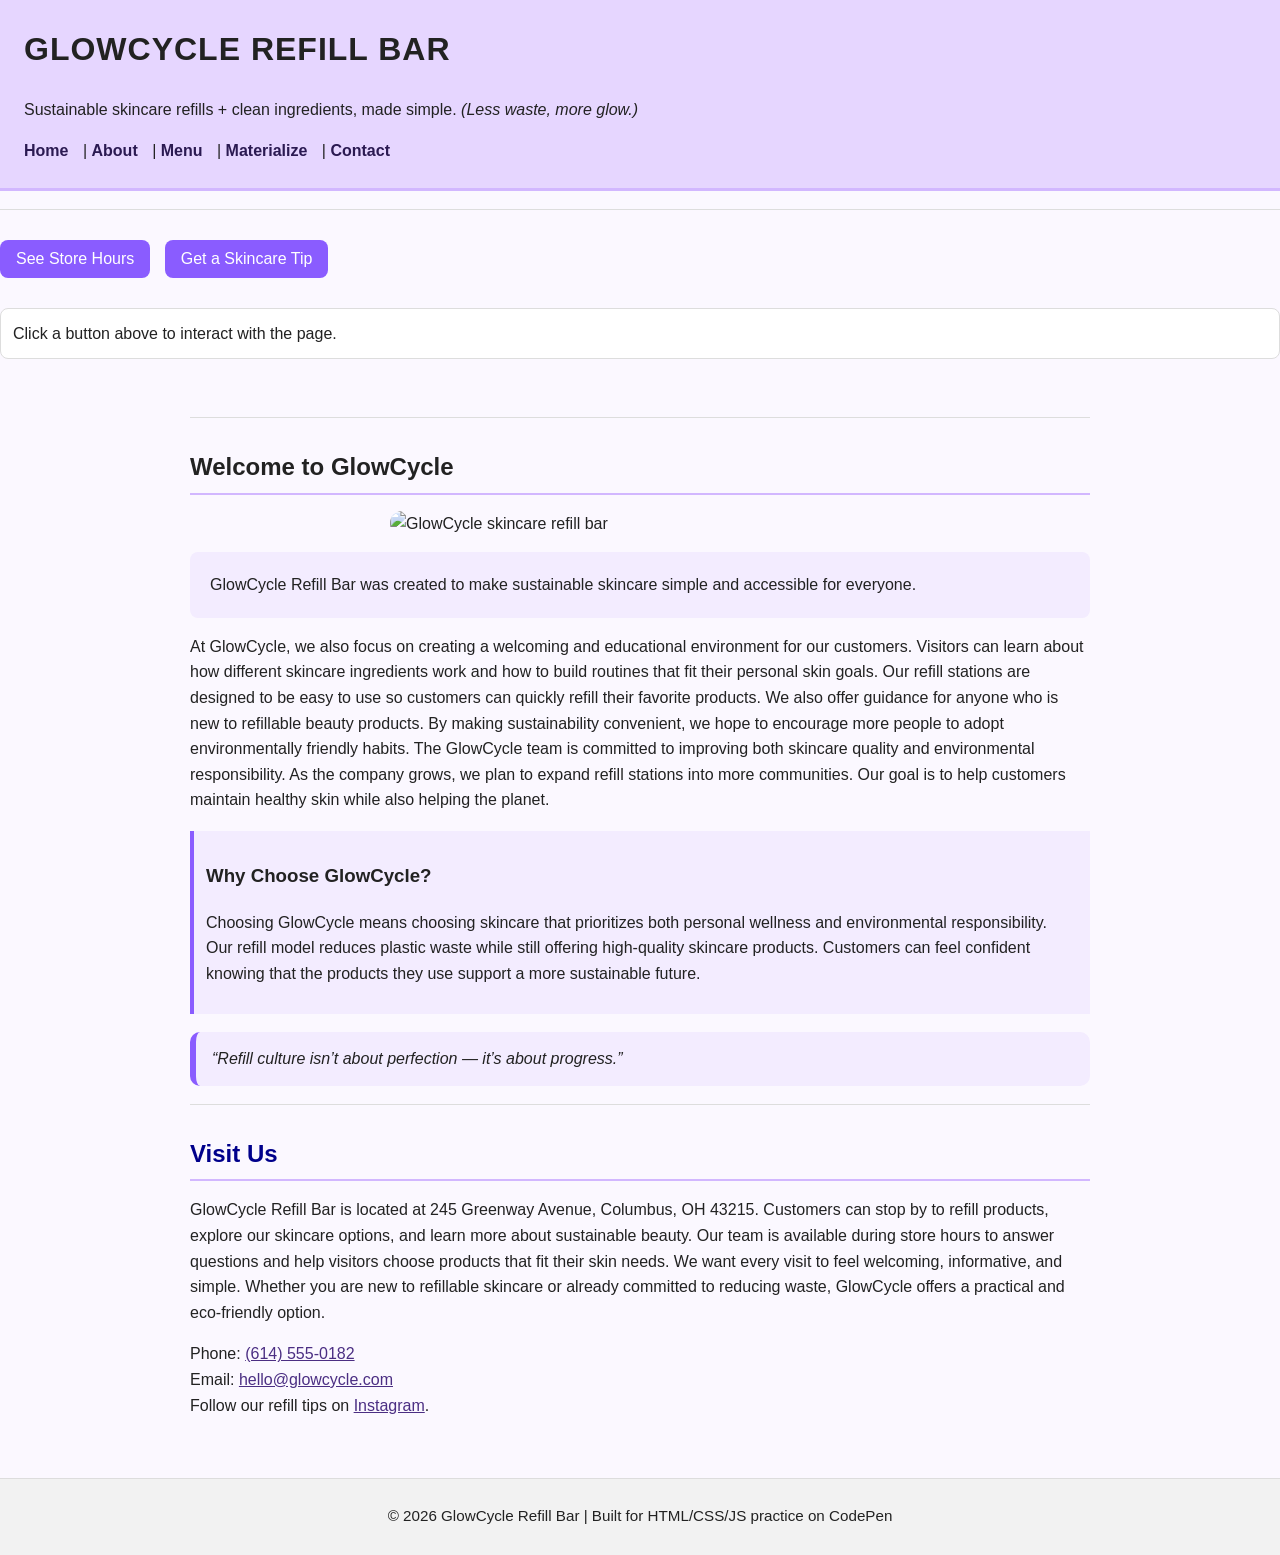
==== index.html @ 05b8ea3e "first commit" ====
<!DOCTYPE html>
<html lang="en">
<head>
  <meta charset="UTF-8" />
  <!-- CodePen view setup -->
  <meta name="viewport" content="width=device-width, initial-scale=1.0" />
  <title>GlowCycle Refill Bar</title>
  <link rel="stylesheet" href="styles.css">
</head>

<body>
  <!-- HEADER SECTION -->
  <header>
<h1 style="letter-spacing: 1px;">GlowCycle Refill Bar</h1>
    <p>Sustainable skincare refills + clean ingredients, made simple.
      <em>(Less waste, more glow.)</em>
    </p>

    <!-- simple nav like a real site -->
<nav>
  <a href="index.html">Home</a> |
  <a href="about.html">About</a> |
  <a href="menu.html">Menu</a> |
  <a href="materialize.html">Materialize</a> |
  <a href="index.html#contact">Contact</a>
</nav>
  </header>

<section>

  <div class="button-row">
    <button onclick="showHours()">See Store Hours</button>
    <button onclick="showTip()">Get a Skincare Tip</button>
  </div>

  <p id="tip-output">Click a button above to interact with the page.</p>
</section>

  <main>
<section>
  <h2>Welcome to GlowCycle</h2>
<img src="images/GlowCycle-img1.png" alt="GlowCycle skincare refill bar" class="hero-image">
  <p class="intro-paragraph">
  GlowCycle Refill Bar was created to make sustainable skincare simple and accessible for everyone.  </p>
  <p>
    At GlowCycle, we also focus on creating a welcoming and educational environment for our customers. Visitors can learn about how different skincare ingredients work and how to build routines that fit their personal skin goals. Our refill stations are designed to be easy to use so customers can quickly refill their favorite products. We also offer guidance for anyone who is new to refillable beauty products. By making sustainability convenient, we hope to encourage more people to adopt environmentally friendly habits. The GlowCycle team is committed to improving both skincare quality and environmental responsibility. As the company grows, we plan to expand refill stations into more communities. Our goal is to help customers maintain healthy skin while also helping the planet.
  </p>
</section>

<aside>
  <h3>Why Choose GlowCycle?</h3>
  <p>
    Choosing GlowCycle means choosing skincare that prioritizes both personal wellness and environmental responsibility. Our refill model reduces plastic waste while still offering high-quality skincare products. Customers can feel confident knowing that the products they use support a more sustainable future.
  </p>
</aside>
     <blockquote>
  “Refill culture isn’t about perfection — it’s about progress.”
</blockquote>
    <section id="contact">
  <h2>Visit Us</h2>
  <p>
    GlowCycle Refill Bar is located at 245 Greenway Avenue, Columbus, OH 43215.
    Customers can stop by to refill products, explore our skincare options,
    and learn more about sustainable beauty. Our team is available during store
    hours to answer questions and help visitors choose products that fit their skin needs.
    We want every visit to feel welcoming, informative, and simple.
    Whether you are new to refillable skincare or already committed to reducing waste,
    GlowCycle offers a practical and eco-friendly option.
  </p>

  <p>
    Phone: <a href="tel:6145550182">(614) 555-0182</a><br>
    Email: <a href="mailto:hello@glowcycle.com">hello@glowcycle.com</a><br>
    Follow our refill tips on
    <a href="https://www.instagram.com/" target="_blank" rel="noopener">Instagram</a>.
  </p>
</section>
  </main>

  <!-- FOOTER -->
  <footer>
    <p>&copy; 2026 GlowCycle Refill Bar | Built for HTML/CSS/JS practice on CodePen</p>
  </footer>

  <!-- NECESSARY CLOSING TAGS are included -->
  <script src="script.js"></script>
</body>
</html>
---- styles.css ----
body {
  font-family: Arial, sans-serif;
  line-height: 1.6;
  margin: 0;
  background: #fbf8ff; /* body styling */
  color: #222;
}

/* Padding adjustment requirement (changed from 16px to 24px) */
header, main, footer {
  padding: 24px;
}

header {
  background-color: #E6D6FF;
  border-bottom: 3px solid #d2b7ff;
}

/* Headers / H1, H2, etc. */
h1 {
  margin-top: 0;
  text-transform: uppercase;
}

h2 {
  margin-bottom: 6px;
  border-bottom: 2px solid #d2b7ff;
  padding-bottom: 6px;
}

h3 {
  margin-top: 18px;
}

main {
  max-width: 900px;
  margin: 0 auto;
}

/* Nav links */
nav a {
  text-decoration: none;
  font-weight: bold;
  color: #2b1a52;
}
nav a:hover {
  text-decoration: underline;
}

/* Blockquote requirement */
blockquote {
  margin: 18px 0;
  padding: 14px 16px;
  background: #f3ecff;
  border-left: 6px solid #8a5cff;
  font-style: italic;
  border-radius: 10px;
}

p {
  margin-bottom: 16px;
}

/* Lists requirement */
ol, ul {
  padding-left: 22px;
}
li {
  margin: 6px 0;
}

/* Table requirement */
table {
  width: 100%;
  border-collapse: collapse;
  margin-top: 10px;
  background: white;
}

th, td {
  border: 1px solid #ccc;
  padding: 10px;
  text-align: left;
}

th {
  background: #fafafa;
}

/* Sections */
section {
  margin-top: 18px;
  padding-top: 10px;
  border-top: 1px solid #ddd;
}

/* Contact header (you already had this) */
#contact h2 {
  color: darkblue;
}

/* Footer requirement */
footer {
  background: #f2f2f2;
  text-align: center;
  font-size: 0.95rem;
  border-top: 1px solid #ddd;
}

/* IMAGE REQUIREMENTS */
/* 1) size the image (required) */
.site-image {
  width: 180px;
  height: auto;
  display: block;
  margin: 12px 0 16px;
}

/* 2) rounded corners */
.rounded {
  border-radius: 12px;
}

/* 3) circular image */
.circle {
  border-radius: 50%;
}

/* added styling for about page */
body {
  font-family: Arial, sans-serif;
  line-height: 1.6;
}

footer {
  background-color: #f2f2f2;
  text-align: center;
  padding: 10px;
  margin-top: 20px;
}

nav a {
  text-decoration: none;
  margin-right: 10px;
  font-weight: bold;
}

a {
  color: #4b2e83;
}

aside {
  margin-top: 18px;
  padding: 12px;
  background: #f3ecff;
  border-left: 4px solid #8a5cff;
}

/* --- Added styles for images, buttons, and info boxes --- */

.hero-image,
.page-image {
  width: 100%;
  max-width: 500px;
  height: auto;
  display: block;
  margin: 16px auto;
  border-radius: 12px;
}

.image-row {
  display: flex;
  gap: 16px;
  flex-wrap: wrap;
  justify-content: center;
  margin: 20px 0;
}

.image-row img {
  width: 280px;
  max-width: 100%;
  border-radius: 12px;
}

.info-box {
  background: #f3ecff;
  border-left: 5px solid #8a5cff;
  padding: 14px;
  margin: 20px 0;
  border-radius: 10px;
}

.button-row {
  margin: 20px 0;
}

button {
  background-color: #8a5cff;
  color: white;
  border: none;
  padding: 10px 16px;
  margin-right: 10px;
  margin-bottom: 10px;
  border-radius: 8px;
  cursor: pointer;
  font-size: 1rem;
}

button:hover {
  background-color: #6f45d9;
}

#tip-output,
#product-output {
  margin-top: 12px;
  padding: 12px;
  background: #fff;
  border: 1px solid #ddd;
  border-radius: 8px;
}

/* Padding for intro paragraph on homepage */
/* Add padding to first paragraph on homepage */
.intro-paragraph {
  padding: 20px;
  background: #f3ecff;
  border-radius: 8px;
}
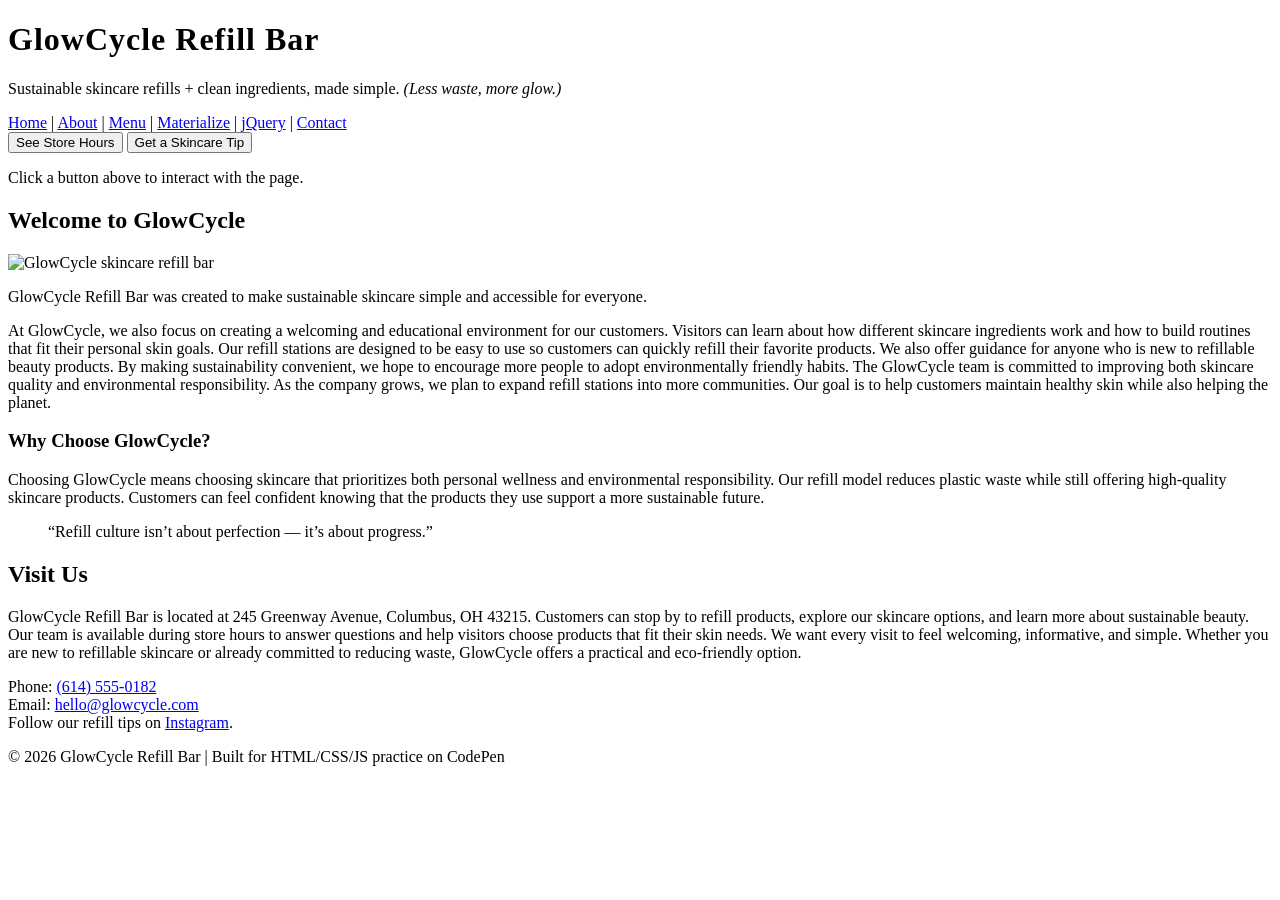
==== commit 5099086c: "final" ====
--- a/index.html
+++ b/index.html
@@ -22,6 +22,7 @@
   <a href="about.html">About</a> |
   <a href="menu.html">Menu</a> |
   <a href="materialize.html">Materialize</a> |
+  <a href="jquery.html">jQuery</a> |
   <a href="index.html#contact">Contact</a>
 </nav>
   </header>
--- a/styles.css
+++ b/styles.css
@@ -1,228 +1,30 @@
-body {
-  font-family: Arial, sans-serif;
-  line-height: 1.6;
-  margin: 0;
-  background: #fbf8ff; /* body styling */
-  color: #222;
+.controls .btn {
+  margin-right: 8px;
+  margin-bottom: 8px;
 }
 
-/* Padding adjustment requirement (changed from 16px to 24px) */
-header, main, footer {
-  padding: 24px;
-}
-
-header {
-  background-color: #E6D6FF;
-  border-bottom: 3px solid #d2b7ff;
-}
-
-/* Headers / H1, H2, etc. */
-h1 {
-  margin-top: 0;
-  text-transform: uppercase;
-}
-
-h2 {
-  margin-bottom: 6px;
-  border-bottom: 2px solid #d2b7ff;
-  padding-bottom: 6px;
-}
-
-h3 {
-  margin-top: 18px;
-}
-
-main {
-  max-width: 900px;
-  margin: 0 auto;
-}
-
-/* Nav links */
-nav a {
-  text-decoration: none;
-  font-weight: bold;
-  color: #2b1a52;
-}
-nav a:hover {
-  text-decoration: underline;
-}
-
-/* Blockquote requirement */
-blockquote {
-  margin: 18px 0;
-  padding: 14px 16px;
-  background: #f3ecff;
-  border-left: 6px solid #8a5cff;
-  font-style: italic;
-  border-radius: 10px;
-}
-
-p {
-  margin-bottom: 16px;
-}
-
-/* Lists requirement */
-ol, ul {
-  padding-left: 22px;
-}
-li {
-  margin: 6px 0;
-}
-
-/* Table requirement */
-table {
-  width: 100%;
-  border-collapse: collapse;
-  margin-top: 10px;
-  background: white;
-}
-
-th, td {
-  border: 1px solid #ccc;
-  padding: 10px;
-  text-align: left;
-}
-
-th {
-  background: #fafafa;
-}
-
-/* Sections */
-section {
-  margin-top: 18px;
-  padding-top: 10px;
-  border-top: 1px solid #ddd;
-}
-
-/* Contact header (you already had this) */
-#contact h2 {
-  color: darkblue;
-}
-
-/* Footer requirement */
-footer {
-  background: #f2f2f2;
-  text-align: center;
-  font-size: 0.95rem;
-  border-top: 1px solid #ddd;
-}
-
-/* IMAGE REQUIREMENTS */
-/* 1) size the image (required) */
-.site-image {
-  width: 180px;
-  height: auto;
-  display: block;
-  margin: 12px 0 16px;
-}
-
-/* 2) rounded corners */
-.rounded {
-  border-radius: 12px;
-}
-
-/* 3) circular image */
-.circle {
-  border-radius: 50%;
-}
-
-/* added styling for about page */
-body {
-  font-family: Arial, sans-serif;
-  line-height: 1.6;
-}
-
-footer {
-  background-color: #f2f2f2;
-  text-align: center;
-  padding: 10px;
+.carousel {
   margin-top: 20px;
 }
 
-nav a {
-  text-decoration: none;
-  margin-right: 10px;
-  font-weight: bold;
+.collapsible-body p {
+  margin-top: 0;
 }
 
-a {
-  color: #4b2e83;
+#routine-response,
+#email-response {
+  margin-top: 12px;
+  font-weight: 500;
 }
 
-aside {
-  margin-top: 18px;
-  padding: 12px;
-  background: #f3ecff;
-  border-left: 4px solid #8a5cff;
+.materialize-header nav a {
+  color: #2b1a52;
+  font-weight: bold;
+  margin-right: 8px;
 }
 
-/* --- Added styles for images, buttons, and info boxes --- */
-
-.hero-image,
-.page-image {
-  width: 100%;
-  max-width: 500px;
-  height: auto;
-  display: block;
-  margin: 16px auto;
-  border-radius: 12px;
-}
-
-.image-row {
-  display: flex;
-  gap: 16px;
-  flex-wrap: wrap;
-  justify-content: center;
-  margin: 20px 0;
-}
-
-.image-row img {
-  width: 280px;
-  max-width: 100%;
-  border-radius: 12px;
-}
-
-.info-box {
-  background: #f3ecff;
-  border-left: 5px solid #8a5cff;
-  padding: 14px;
-  margin: 20px 0;
-  border-radius: 10px;
-}
-
-.button-row {
-  margin: 20px 0;
-}
-
-button {
-  background-color: #8a5cff;
-  color: white;
-  border: none;
-  padding: 10px 16px;
-  margin-right: 10px;
-  margin-bottom: 10px;
-  border-radius: 8px;
-  cursor: pointer;
-  font-size: 1rem;
-}
-
-button:hover {
-  background-color: #6f45d9;
-}
-
-#tip-output,
-#product-output {
-  margin-top: 12px;
-  padding: 12px;
-  background: #fff;
-  border: 1px solid #ddd;
-  border-radius: 8px;
-}
-
-/* Padding for intro paragraph on homepage */
-/* Add padding to first paragraph on homepage */
-.intro-paragraph {
-  padding: 20px;
-  background: #f3ecff;
-  border-radius: 8px;
+.materialize-hero {
+  background: #e0f2f1;
+  border-radius: 16px;
+  padding: 30px;
 }
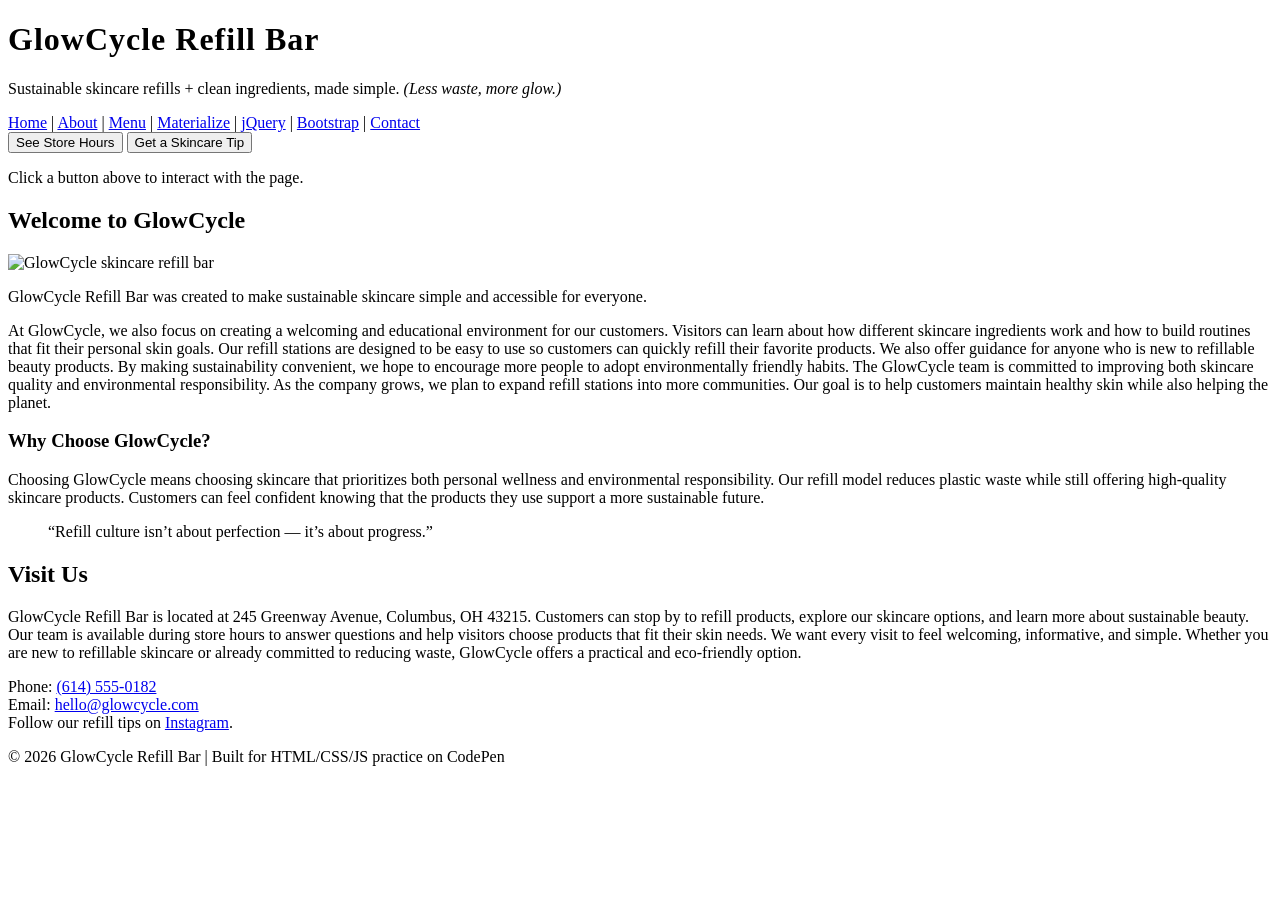
==== commit 48a1444e: "bootstrap" ====
--- a/index.html
+++ b/index.html
@@ -23,6 +23,7 @@
   <a href="menu.html">Menu</a> |
   <a href="materialize.html">Materialize</a> |
   <a href="jquery.html">jQuery</a> |
+  <a href="bootstrap.html">Bootstrap</a> |
   <a href="index.html#contact">Contact</a>
 </nav>
   </header>
